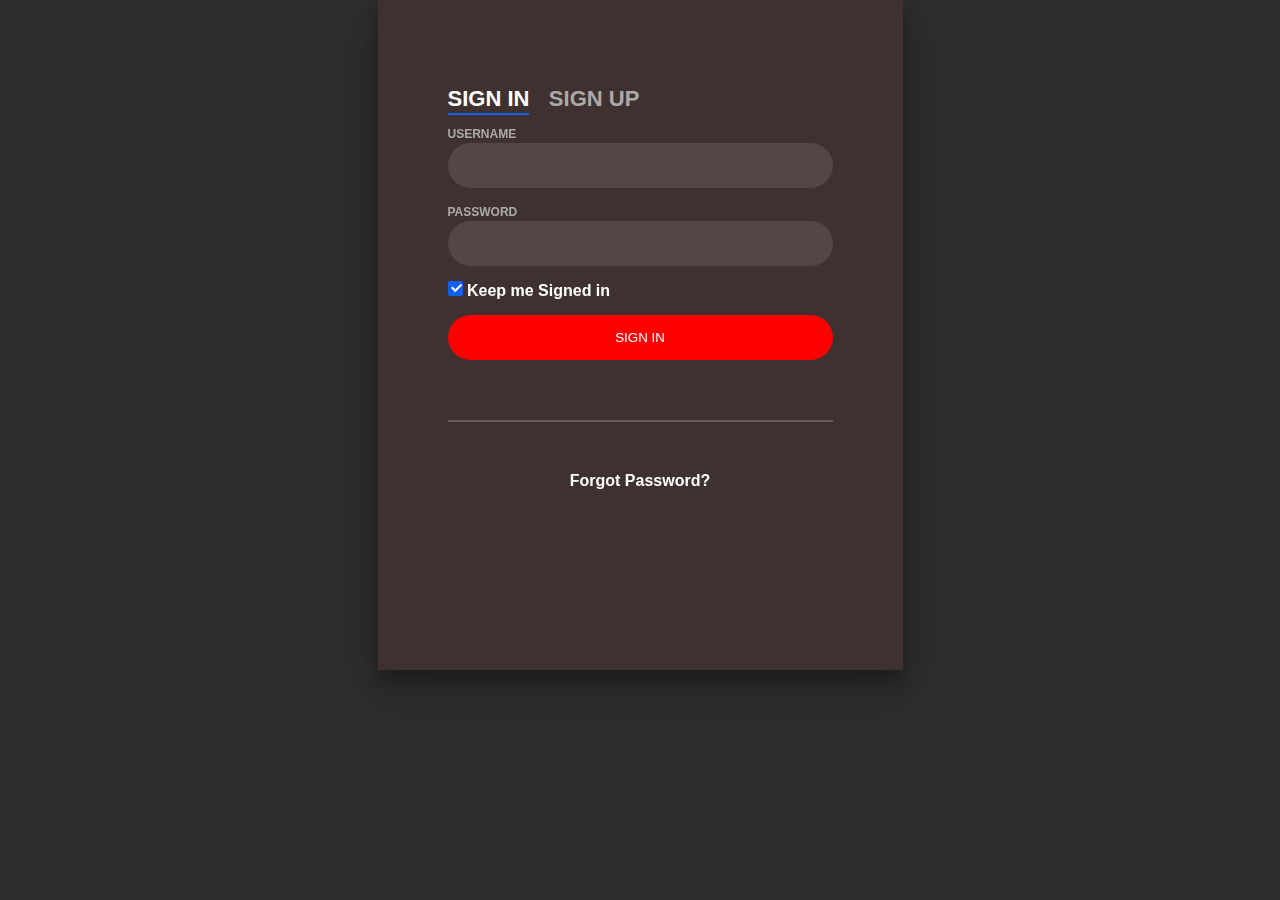
==== Login.html @ ffa8d233 "Add files via upload" ====
<!DOCTYPE html>
<html lang="en">
<head>
    <meta charset="UTF-8">
    <meta http-equiv="X-UA-Compatible" content="IE=edge">
    <meta name="viewport" content="width=device-width, initial-scale=1.0">
    <title>signin/signup page</title>
    <link rel="stylesheet" href="Loginstyle.css">
</head>
<body>
    
<div class="login-wrap">
    <div class="login-html">
      <input id="tab-1" type="radio" name="tab" class="sign-in" checked><label for="tab-1" class="tab">Sign In</label>
      <input id="tab-2" type="radio" name="tab" class="sign-up"><label for="tab-2" class="tab">Sign Up</label>
      <div class="login-form">
        <div class="sign-in-htm">
          <div class="group">
            <label for="user" class="label">Username</label>
            <input id="user" type="text" class="input">
          </div>
          <div class="group">
            <label for="pass" class="label">Password</label>
            <input id="pass" type="password" class="input" data-type="password">
          </div>
          <div class="group">
            <input id="check" type="checkbox" class="check" checked>
            <label for="check"><span class="icon"></span> Keep me Signed in</label>
          </div>
          <div class="group">
            <input type="submit" class="button" value="Sign In">
          </div>
          <div class="hr"></div>
          <div class="foot-lnk">
            <a href="#forgot">Forgot Password?</a>
          </div>
        </div>
        <div class="sign-up-htm">
          <div class="group">
            <label for="user" class="label">Username</label>
            <input id="user" type="text" class="input">
          </div>
          <div class="group">
            <label for="pass" class="label">Password</label>
            <input id="pass" type="password" class="input" data-type="password">
          </div>
          <div class="group">
            <input type="submit" class="button" value="Sign Up">
          </div>
          <div class="hr"></div>
          <div class="foot-lnk">
            <label for="tab-1">Already Member?</a>
          </div>
        </div>
      </div>
    </div>
  </div>
</body>
</html>
---- Loginstyle.css ----
body{
  margin:0;
  color:#aaa;
  background: #2D2D2D;
  font:600 16px/18px 'Open Sans',sans-serif;
}
*,:after,:before{box-sizing:border-box}
.clearfix:after,.clearfix:before{content:'';display:table}
.clearfix:after{clear:both;display:block}
a{color:inherit;text-decoration:none}

.login-wrap{
  width:100%;
  margin:auto;
  max-width:525px;
  min-height:670px;
  position:relative;
  background:url(https://raw.githubusercontent.com/khadkamhn/day-01-login-form/master/img/bg.jpg) no-repeat center;
  box-shadow:0 12px 15px 0 rgba(0,0,0,.24),0 17px 50px 0 rgba(0,0,0,.19);
}
.login-html{
  width:100%;
  height:100%;
  position:absolute;
  padding:90px 70px 50px 70px;
  background:rgba(66, 50, 50,.9);
}
.login-html .sign-in-htm,
.login-html .sign-up-htm{
  top:0;
  left:0;
  right:0;
  bottom:0;
  position:absolute;
  transform:rotateY(180deg);
  backface-visibility:hidden;
  transition:all .4s linear;
}
.login-html .sign-in,
.login-html .sign-up,
.login-form .group .check{
  display:none;
}
.login-html .tab,
.login-form .group .label,
.login-form .group .button{
  text-transform:uppercase;
}
.login-html .tab{
  font-size:22px;
  margin-right:15px;
  padding-bottom:5px;
  margin:0 15px 10px 0;
  display:inline-block;
  border-bottom:2px solid transparent;
}
.login-html .sign-in:checked + .tab,
.login-html .sign-up:checked + .tab{
  color:#fff;
  border-color:#1161ee;
}
.login-form{
  min-height:345px;
  position:relative;
  perspective:1000px;
  transform-style:preserve-3d;
}
.login-form .group{
  margin-bottom:15px;
}
.login-form .group .label,
.login-form .group .input,
.login-form .group .button{
  width:100%;
  color:#fff;
  display:block;
}
.login-form .group .input,
.login-form .group .button{
  border:none;
  padding:15px 20px;
  border-radius:25px;
  background:rgba(255,255,255,.1);
}
.login-form .group input[data-type="password"]{
  text-security:circle;
  -webkit-text-security:circle;
}
.login-form .group .label{
  color:#aaa;
  font-size:12px;
}
.login-form .group .button{
  background:#FF0000;
}
.login-form .group label .icon{
  width:15px;
  height:15px;
  border-radius:2px;
  position:relative;
  display:inline-block;
  background:rgba(255,255,255,.1);
}
.login-form .group label .icon:before,
.login-form .group label .icon:after{
  content:'';
  width:10px;
  height:2px;
  background:#fff;
  position:absolute;
  transition:all .2s ease-in-out 0s;
}
.login-form .group label .icon:before{
  left:3px;
  width:5px;
  bottom:6px;
  transform:scale(0) rotate(0);
}
.login-form .group label .icon:after{
  top:6px;
  right:0;
  transform:scale(0) rotate(0);
}
.login-form .group .check:checked + label{
  color:#fff;
}
.login-form .group .check:checked + label .icon{
  background:#1161ee;
}
.login-form .group .check:checked + label .icon:before{
  transform:scale(1) rotate(45deg);
}
.login-form .group .check:checked + label .icon:after{
  transform:scale(1) rotate(-45deg);
}
.login-html .sign-in:checked + .tab + .sign-up + .tab + .login-form .sign-in-htm{
  transform:rotate(0);
}
.login-html .sign-up:checked + .tab + .login-form .sign-up-htm{
  transform:rotate(0);
}

.hr{
  height:2px;
  margin:60px 0 50px 0;
  background:rgba(255,255,255,.2);
}
.foot-lnk{
  text-align:center;
  color: white;
}
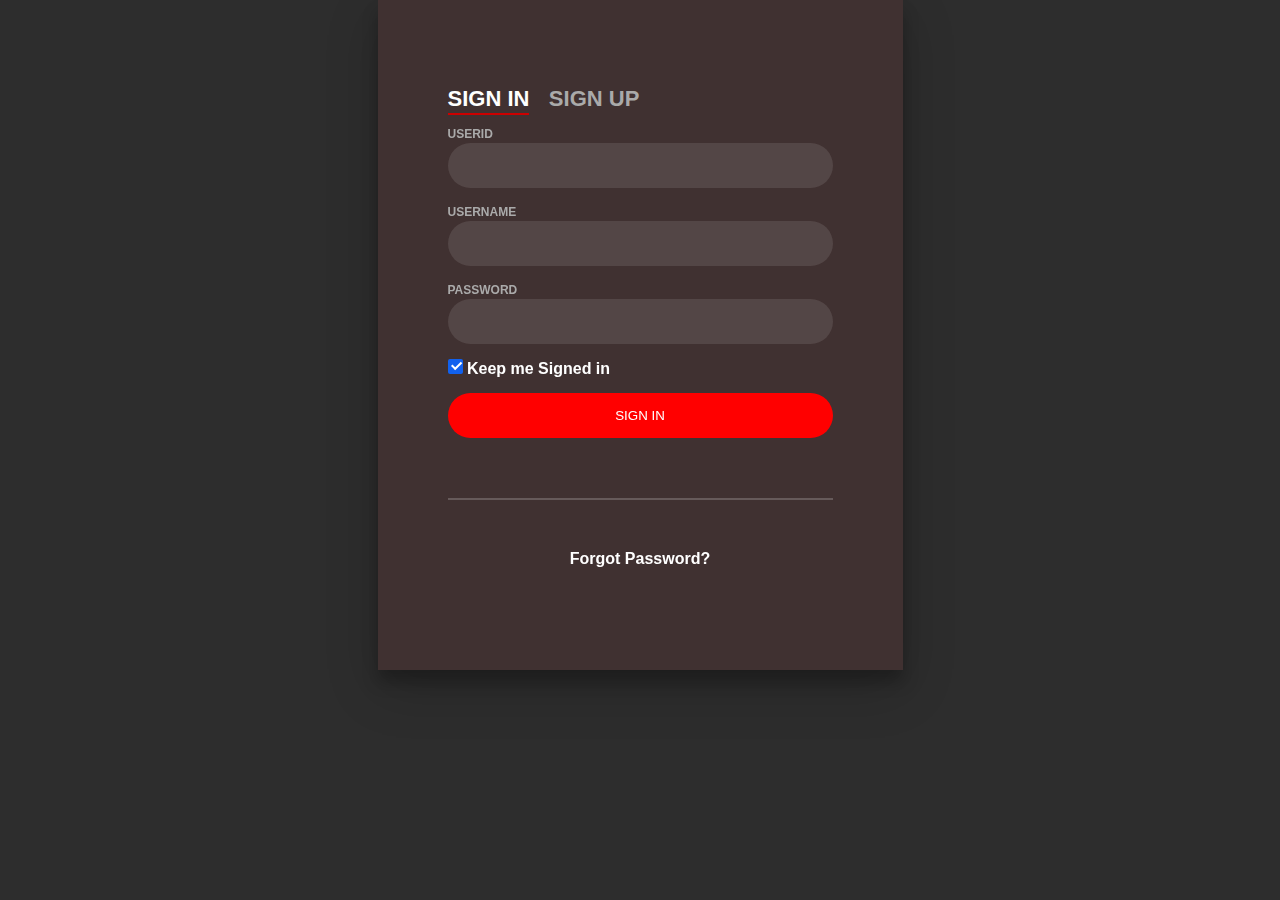
==== commit c4e46460: "Add files via upload" ====
--- a/Login.html
+++ b/Login.html
@@ -15,6 +15,10 @@
       <input id="tab-2" type="radio" name="tab" class="sign-up"><label for="tab-2" class="tab">Sign Up</label>
       <div class="login-form">
         <div class="sign-in-htm">
+          <div class="group">
+            <label for="userid" class="label">UserID</label>
+            <input id="userid" type="text" class="input">
+          </div>
           <div class="group">
             <label for="user" class="label">Username</label>
             <input id="user" type="text" class="input">
@@ -37,6 +41,10 @@
         </div>
         <div class="sign-up-htm">
           <div class="group">
+            <label for="userid" class="label">UserID</label>
+            <input id="userid" type="text" class="input" placeholder="" pattern="^[U][1-9]{3}" >
+          </div>
+          <div class="group">
             <label for="user" class="label">Username</label>
             <input id="user" type="text" class="input">
           </div>
@@ -55,5 +63,6 @@
       </div>
     </div>
   </div>
+  <script type="textbar.js" src="login.js" ></script>
 </body>
 </html>
--- a/Loginstyle.css
+++ b/Loginstyle.css
@@ -57,7 +57,7 @@
 .login-html .sign-in:checked + .tab,
 .login-html .sign-up:checked + .tab{
   color:#fff;
-  border-color:#1161ee;
+  border-color:#CC0000;
 }
 .login-form{
   min-height:345px;
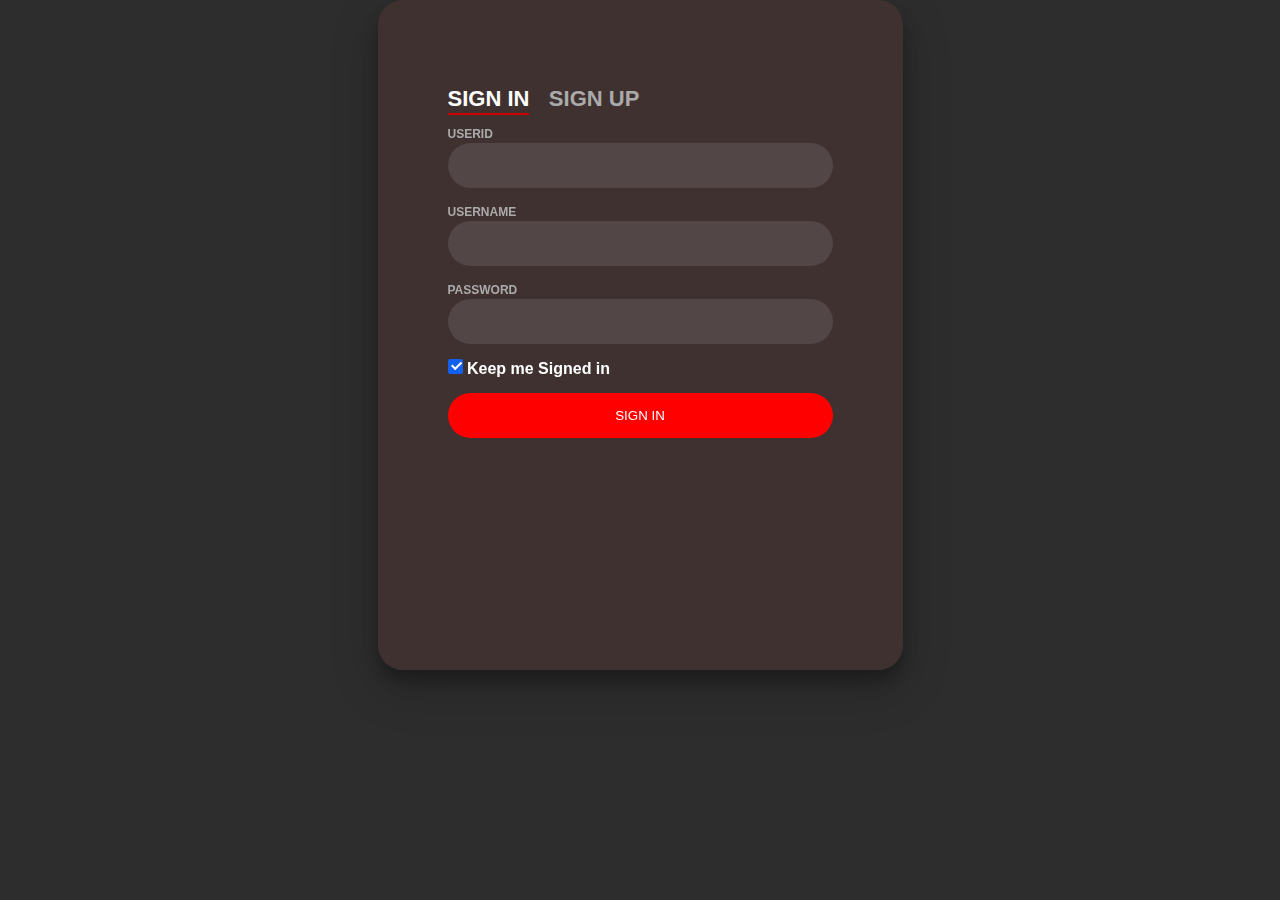
==== commit aa906934: "Add files via upload" ====
--- a/Login.html
+++ b/Login.html
@@ -9,8 +9,9 @@
 </head>
 <body>
     
-<div class="login-wrap">
+  <div class="login-wrap">
     <div class="login-html">
+      <form name="f1" action = "server.php" onsubmit = "return validation()" method = "POST">  
       <input id="tab-1" type="radio" name="tab" class="sign-in" checked><label for="tab-1" class="tab">Sign In</label>
       <input id="tab-2" type="radio" name="tab" class="sign-up"><label for="tab-2" class="tab">Sign Up</label>
       <div class="login-form">
@@ -34,15 +35,15 @@
           <div class="group">
             <input type="submit" class="button" value="Sign In">
           </div>
-          <div class="hr"></div>
+          <!--<div class="hr"></div>
           <div class="foot-lnk">
             <a href="#forgot">Forgot Password?</a>
-          </div>
+          </div>-->
         </div>
         <div class="sign-up-htm">
           <div class="group">
             <label for="userid" class="label">UserID</label>
-            <input id="userid" type="text" class="input" placeholder="" pattern="^[U][1-9]{3}" >
+            <input id="userid" type="text" class="input" placeholder="" pattern="U-\d\d\d " >
           </div>
           <div class="group">
             <label for="user" class="label">Username</label>
@@ -61,6 +62,7 @@
           </div>
         </div>
       </div>
+      </form>
     </div>
   </div>
   <script type="textbar.js" src="login.js" ></script>
--- a/Loginstyle.css
+++ b/Loginstyle.css
@@ -11,10 +11,12 @@
 
 .login-wrap{
   width:100%;
+  margin-top:25px;
   margin:auto;
   max-width:525px;
   min-height:670px;
-  position:relative;
+  position:relative; 
+  border-radius: 25px;
   background:url(https://raw.githubusercontent.com/khadkamhn/day-01-login-form/master/img/bg.jpg) no-repeat center;
   box-shadow:0 12px 15px 0 rgba(0,0,0,.24),0 17px 50px 0 rgba(0,0,0,.19);
 }
@@ -22,6 +24,7 @@
   width:100%;
   height:100%;
   position:absolute;
+  border-radius:25px;
   padding:90px 70px 50px 70px;
   background:rgba(66, 50, 50,.9);
 }
